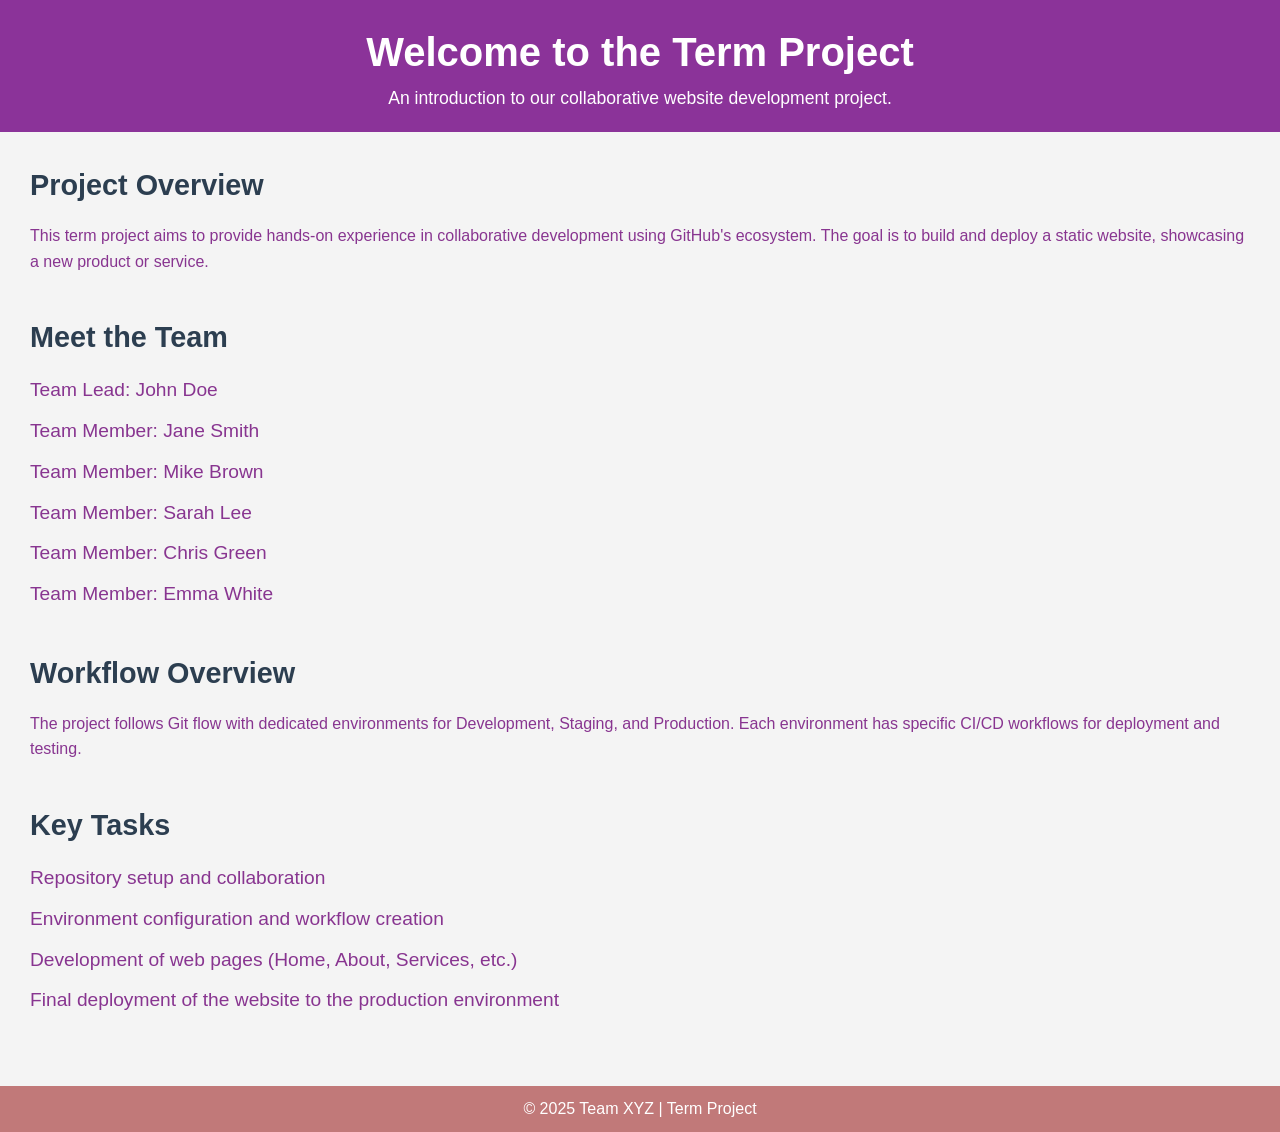
==== src/index.html @ 277859a3 "initial commit" ====
<!DOCTYPE html>
<html lang="en">
<head>
  <meta charset="UTF-8">
  <meta name="viewport" content="width=device-width, initial-scale=1.0">
  <meta http-equiv="X-UA-Compatible" content="ie=edge">
  <title>Term Project Introduction</title>
  <link rel="stylesheet" href="../styles/index.css">
</head>
<body>

  <header>
    <div class="container">
      <h1>Welcome to the Term Project</h1>
      <p>An introduction to our collaborative website development project.</p>
    </div>
    <nav>
      <ul>
         
         
      </ul>
  </nav>
  </header>

  <main>
    <section class="intro">
      <h2>Project Overview</h2>
      <p>This term project aims to provide hands-on experience in collaborative development using GitHub's ecosystem. The goal is to build and deploy a static website, showcasing a new product or service.</p>
    </section>

    <section class="team">
      <h2>Meet the Team</h2>
      <ul>
        <li>Team Lead: John Doe</li>
        <li>Team Member: Jane Smith</li>
        <li>Team Member: Mike Brown</li>
        <li>Team Member: Sarah Lee</li>
        <li>Team Member: Chris Green</li>
        <li>Team Member: Emma White</li>
      </ul>
    </section>

    <section class="workflow">
      <h2>Workflow Overview</h2>
      <p>The project follows Git flow with dedicated environments for Development, Staging, and Production. Each environment has specific CI/CD workflows for deployment and testing.</p>
    </section>

    <section class="tasks">
      <h2>Key Tasks</h2>
      <ul>
        <li>Repository setup and collaboration</li>
        <li>Environment configuration and workflow creation</li>
        <li>Development of web pages (Home, About, Services, etc.)</li>
        <li>Final deployment of the website to the production environment</li>
      </ul>
    </section>
  </main>

  <footer>
    <div class="container">
      <p>&copy; 2025 Team XYZ | Term Project</p>
    </div>
  </footer>

</body>
</html>
---- styles/index.css ----
/* General Reset */
* {
    margin: 0;
    padding: 0;
    box-sizing: border-box;
  }
  
  /* Body and Text Styles */
  body {
    font-family: Arial, sans-serif;
    line-height: 1.6;
    color: #883590;
    background-color: #f4f4f4;
  }
  
  /* Header Styling */
  header {
    background: #8b3399;
    color: #fff;
    padding: 20px 0;
  }
  
  header .container {
    text-align: center;
  }
  
  header h1 {
    font-size: 2.5rem;
  }
  
  header p {
    font-size: 1.1rem;
  }
  
  /* Main Content Styling */
  main {
    padding: 30px;
  }
  
  h2 {
    font-size: 1.8rem;
    margin-bottom: 15px;
    color: #2c3e50;
  }
  
  section {
    margin-bottom: 40px;
  }
  
  ul {
    list-style-type: none;
  }
  
  ul li {
    margin: 10px 0;
    font-size: 1.2rem;
  }
  
  /* Footer Styling */
  footer {
    background: #c17979;
    color: #fff;
    padding: 10px 0;
    text-align: center;
  }
  
  footer p {
    font-size: 1rem;
  }
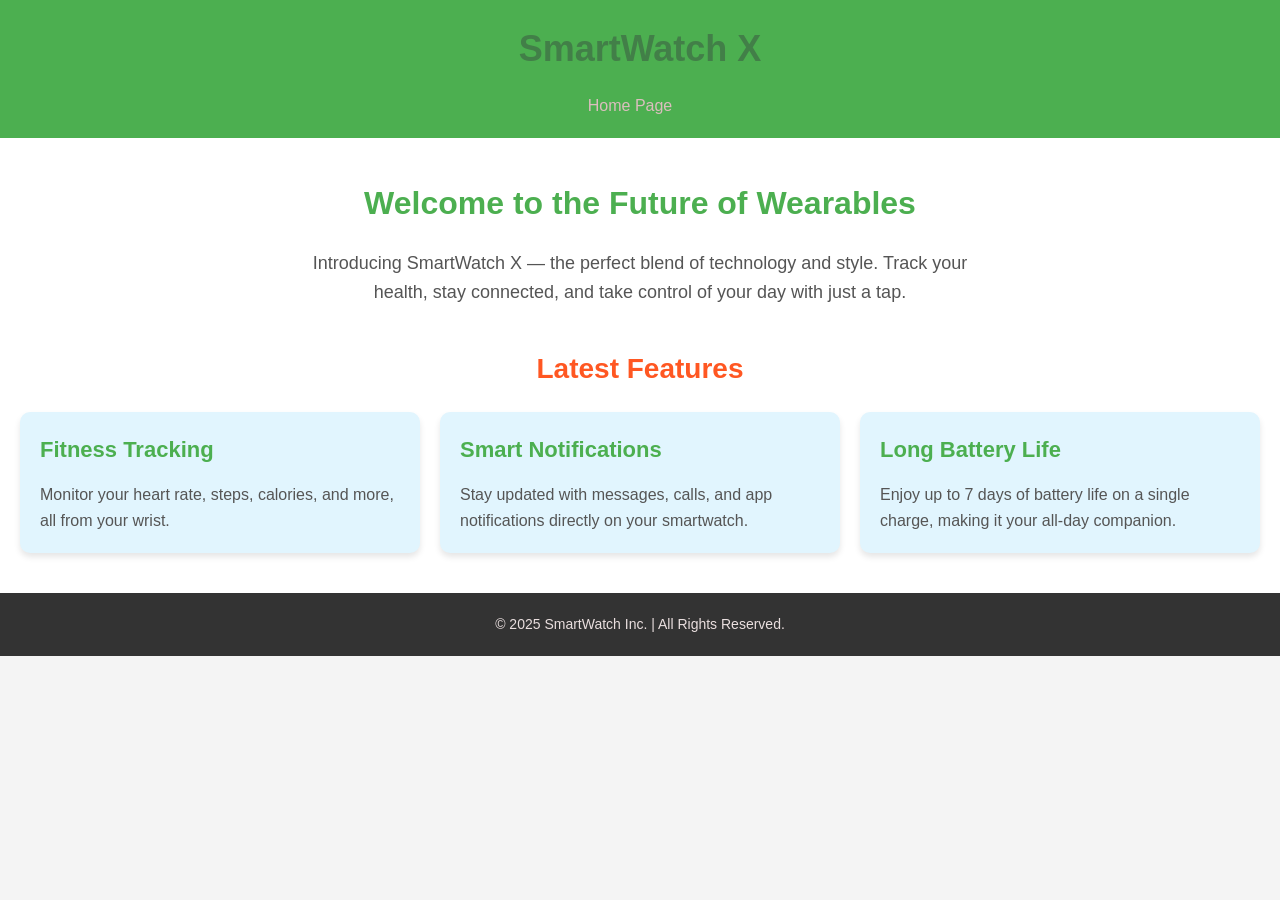
==== commit 5046fc49: "add home-page html and css files" ====
--- a/src/index.html
+++ b/src/index.html
@@ -1,66 +1,62 @@
 <!DOCTYPE html>
 <html lang="en">
+
 <head>
-  <meta charset="UTF-8">
-  <meta name="viewport" content="width=device-width, initial-scale=1.0">
-  <meta http-equiv="X-UA-Compatible" content="ie=edge">
-  <title>Term Project Introduction</title>
-  <link rel="stylesheet" href="../styles/index.css">
+    <meta charset="UTF-8">
+    <meta name="viewport" content="width=device-width, initial-scale=1.0">
+    <meta name="description" content="Introducing the SmartWatch X with the latest features and stylish design.">
+    <meta name="author" content="SmartWatch Inc.">
+    <title>SmartWatch X</title>
+    <link rel="stylesheet" href="../styles/index.css">
 </head>
+
 <body>
+    <header class="top-header">
+        <div class="container">
+            <h1>SmartWatch X</h1>
+            <nav>
+                <ul>
+                    <li><a href="home.html">Home Page</a></li>
+                    
+                </ul>
+            </nav>
+        </div>
+    </header>
 
-  <header>
-    <div class="container">
-      <h1>Welcome to the Term Project</h1>
-      <p>An introduction to our collaborative website development project.</p>
-    </div>
-    <nav>
-      <ul>
-         
-         
-      </ul>
-  </nav>
-  </header>
+    <main>
+        <section class="intro">
+            <div class="container">
+                <h2>Welcome to the Future of Wearables</h2>
+                <p>Introducing SmartWatch X — the perfect blend of technology and style. Track your health, stay connected, and take control of your day with just a tap.</p>
+            </div>
+        </section>
 
-  <main>
-    <section class="intro">
-      <h2>Project Overview</h2>
-      <p>This term project aims to provide hands-on experience in collaborative development using GitHub's ecosystem. The goal is to build and deploy a static website, showcasing a new product or service.</p>
-    </section>
+        <section class="latest-features">
+            <div class="container">
+                <h2>Latest Features</h2>
+                <div class="features">
+                    <article>
+                        <h3>Fitness Tracking</h3>
+                        <p>Monitor your heart rate, steps, calories, and more, all from your wrist.</p>
+                    </article>
+                    <article>
+                        <h3>Smart Notifications</h3>
+                        <p>Stay updated with messages, calls, and app notifications directly on your smartwatch.</p>
+                    </article>
+                    <article>
+                        <h3>Long Battery Life</h3>
+                        <p>Enjoy up to 7 days of battery life on a single charge, making it your all-day companion.</p>
+                    </article>
+                </div>
+            </div>
+        </section>
+    </main>
 
-    <section class="team">
-      <h2>Meet the Team</h2>
-      <ul>
-        <li>Team Lead: John Doe</li>
-        <li>Team Member: Jane Smith</li>
-        <li>Team Member: Mike Brown</li>
-        <li>Team Member: Sarah Lee</li>
-        <li>Team Member: Chris Green</li>
-        <li>Team Member: Emma White</li>
-      </ul>
-    </section>
+    <footer class="bottom-footer">
+        <div class="container">
+            <p>&copy; 2025 SmartWatch Inc. | All Rights Reserved.</p>
+        </div>
+    </footer>
+</body>
 
-    <section class="workflow">
-      <h2>Workflow Overview</h2>
-      <p>The project follows Git flow with dedicated environments for Development, Staging, and Production. Each environment has specific CI/CD workflows for deployment and testing.</p>
-    </section>
-
-    <section class="tasks">
-      <h2>Key Tasks</h2>
-      <ul>
-        <li>Repository setup and collaboration</li>
-        <li>Environment configuration and workflow creation</li>
-        <li>Development of web pages (Home, About, Services, etc.)</li>
-        <li>Final deployment of the website to the production environment</li>
-      </ul>
-    </section>
-  </main>
-
-  <footer>
-    <div class="container">
-      <p>&copy; 2025 Team XYZ | Term Project</p>
-    </div>
-  </footer>
-
-</body>
 </html>
--- a/styles/index.css
+++ b/styles/index.css
@@ -1,70 +1,126 @@
-/* General Reset */
+/* Reset default margins and paddings */
 * {
-    margin: 0;
-    padding: 0;
-    box-sizing: border-box;
-  }
-  
-  /* Body and Text Styles */
-  body {
-    font-family: Arial, sans-serif;
-    line-height: 1.6;
-    color: #883590;
-    background-color: #f4f4f4;
-  }
-  
-  /* Header Styling */
-  header {
-    background: #8b3399;
-    color: #fff;
-    padding: 20px 0;
-  }
-  
-  header .container {
-    text-align: center;
-  }
-  
-  header h1 {
-    font-size: 2.5rem;
-  }
-  
-  header p {
-    font-size: 1.1rem;
-  }
-  
-  /* Main Content Styling */
-  main {
-    padding: 30px;
-  }
-  
-  h2 {
-    font-size: 1.8rem;
-    margin-bottom: 15px;
-    color: #2c3e50;
-  }
-  
-  section {
-    margin-bottom: 40px;
-  }
-  
-  ul {
-    list-style-type: none;
-  }
-  
-  ul li {
-    margin: 10px 0;
-    font-size: 1.2rem;
-  }
-  
-  /* Footer Styling */
-  footer {
-    background: #c17979;
-    color: #fff;
-    padding: 10px 0;
-    text-align: center;
-  }
-  
-  footer p {
-    font-size: 1rem;
-  }
-  +  margin: 0;
+  padding: 0;
+  box-sizing: border-box;
+}
+
+/* Body styling */
+body {
+  font-family: 'Arial', sans-serif;
+  background-color: #f4f4f4;
+  color: #333;
+  line-height: 1.6;
+}
+
+/* Header (Top) Section */
+.top-header {
+  background-color: #4caf50; /* Green background */
+  color: rgb(66, 127, 72);
+  padding: 20px 0;
+  text-align: center; /* Center the heading */
+}
+
+.top-header .container {
+  width: 80%;
+  margin: 0 auto;
+}
+
+.top-header h1 {
+  font-size: 36px;
+}
+
+.top-header nav ul {
+  list-style-type: none;
+  display: inline-flex; /* Keep nav inline with the header */
+  margin-top: 15px;
+}
+
+.top-header nav ul li {
+  margin-right: 20px;
+}
+
+.top-header nav ul li a {
+  text-decoration: none;
+  color: rgb(219, 190, 190);
+  font-size: 16px;
+}
+
+/* Main content section */
+main {
+  background-color: #ffffff;
+  padding: 40px 20px;
+}
+
+/* Intro section */
+.intro {
+  text-align: center;
+  margin-bottom: 40px;
+}
+
+.intro h2 {
+  font-size: 32px;
+  color: #4caf50; /* Green color for the heading */
+  margin-bottom: 20px;
+}
+
+.intro p {
+  font-size: 18px;
+  color: #555;
+  max-width: 700px;
+  margin: 0 auto;
+}
+
+/* Features section */
+.latest-features {
+  margin-top: 40px;
+}
+
+.latest-features h2 {
+  font-size: 28px;
+  color: #ff5722; /* Orange color */
+  margin-bottom: 20px;
+  text-align: center;
+}
+
+.features {
+  display: flex;
+  justify-content: space-between;
+  gap: 20px;
+}
+
+.features article {
+  background-color: #e1f5fe;
+  border-radius: 10px;
+  padding: 20px;
+  flex: 1;
+  box-shadow: 0 4px 6px rgba(0, 0, 0, 0.1);
+}
+
+.features article h3 {
+  font-size: 22px;
+  color: #4caf50;
+  margin-bottom: 15px;
+}
+
+.features article p {
+  font-size: 16px;
+  color: #555;
+}
+
+/* Footer (Bottom) Section */
+.bottom-footer {
+  background-color: #333; /* Dark gray background */
+  color: rgb(234, 223, 223);
+  padding: 20px 0;
+  text-align: center;
+}
+
+.bottom-footer .container {
+  width: 80%;
+  margin: 0 auto;
+}
+
+.bottom-footer p {
+  font-size: 14px;
+}
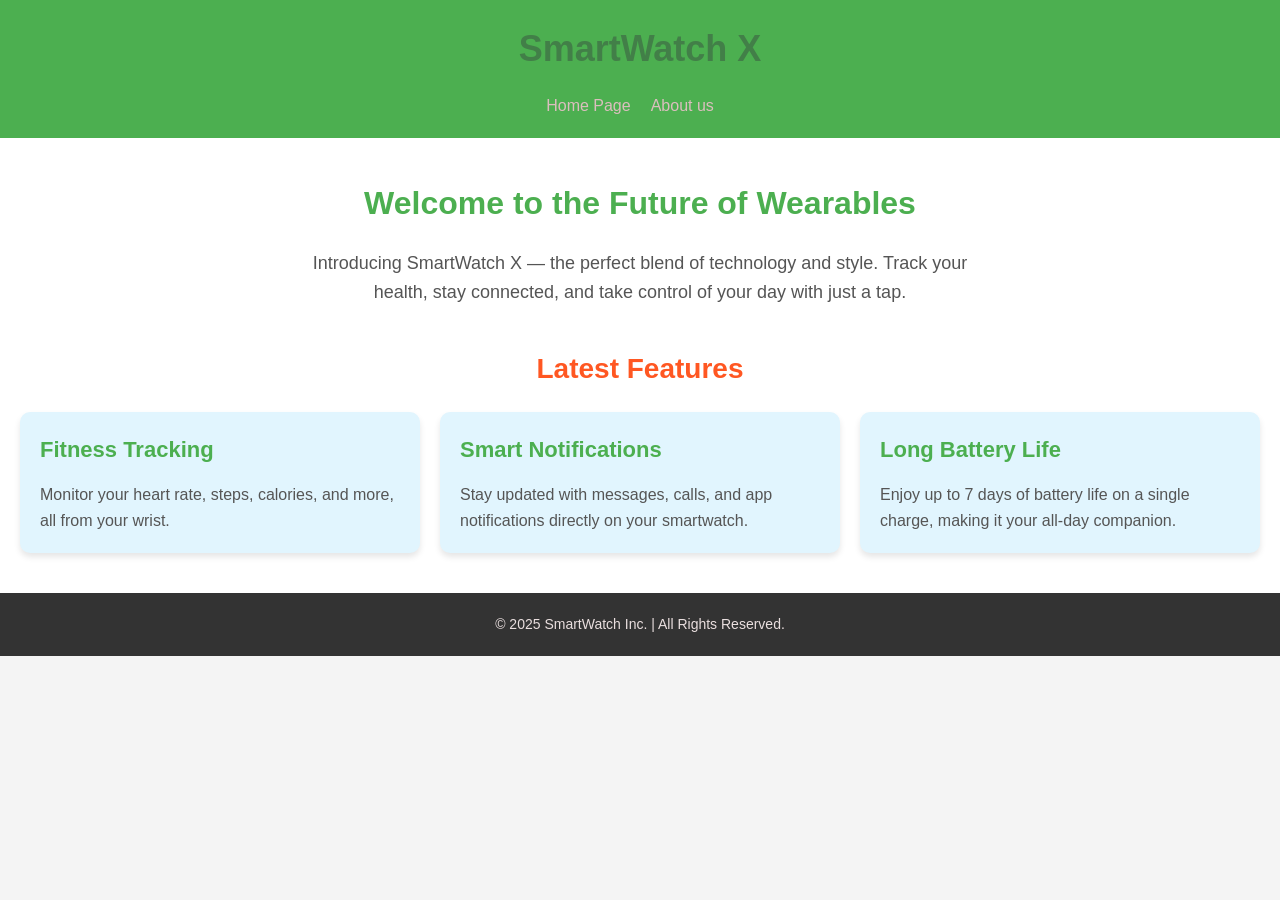
==== commit 2ee5c231: "add about-us html and css files" ====
--- a/src/index.html
+++ b/src/index.html
@@ -17,6 +17,7 @@
             <nav>
                 <ul>
                     <li><a href="home.html">Home Page</a></li>
+                    <li><a href="about.html">About us</a></li>
                     
                 </ul>
             </nav>
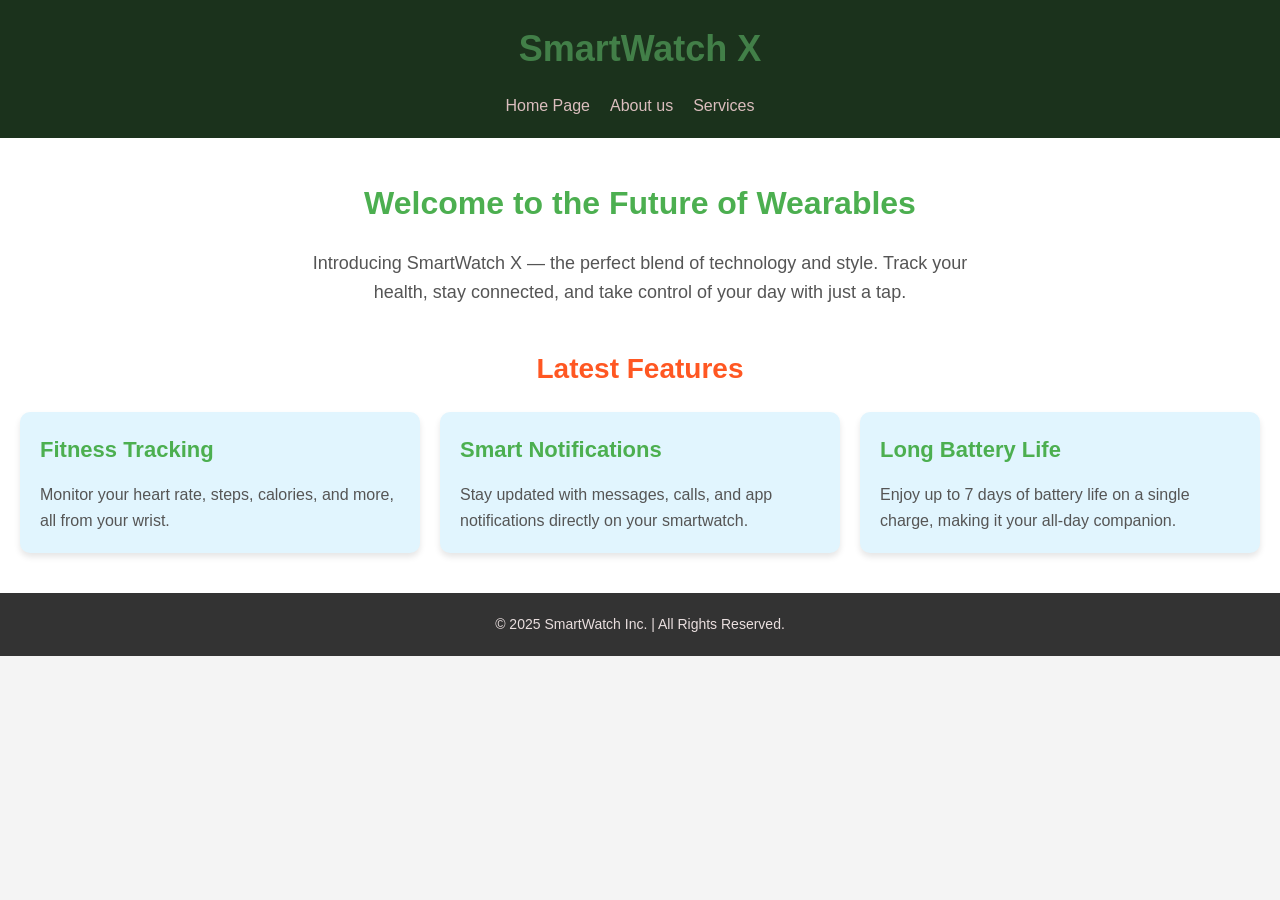
==== commit 50983693: "add services html and css files" ====
--- a/src/index.html
+++ b/src/index.html
@@ -18,6 +18,7 @@
                 <ul>
                     <li><a href="home.html">Home Page</a></li>
                     <li><a href="about.html">About us</a></li>
+                    <li><a href="services.html">Services</a></li>
                     
                 </ul>
             </nav>
--- a/styles/index.css
+++ b/styles/index.css
@@ -15,7 +15,7 @@
 
 /* Header (Top) Section */
 .top-header {
-  background-color: #4caf50; /* Green background */
+  background-color: #1b321c; /* Green background */
   color: rgb(66, 127, 72);
   padding: 20px 0;
   text-align: center; /* Center the heading */
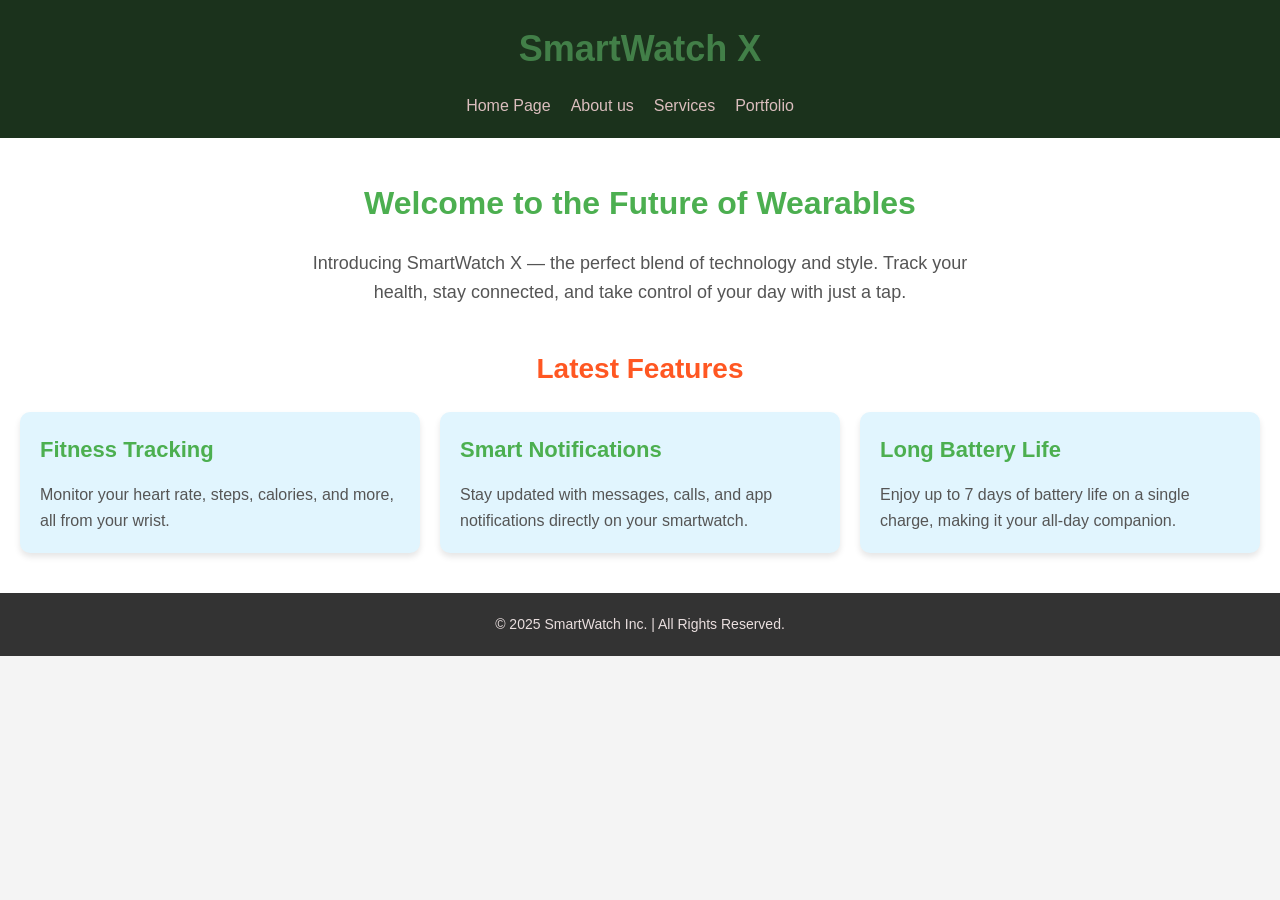
==== commit 9dc30a83: "add portfolio html and css files" ====
--- a/src/index.html
+++ b/src/index.html
@@ -19,6 +19,7 @@
                     <li><a href="home.html">Home Page</a></li>
                     <li><a href="about.html">About us</a></li>
                     <li><a href="services.html">Services</a></li>
+                    <li><a href="portfolio.html">Portfolio</a></li>
                     
                 </ul>
             </nav>
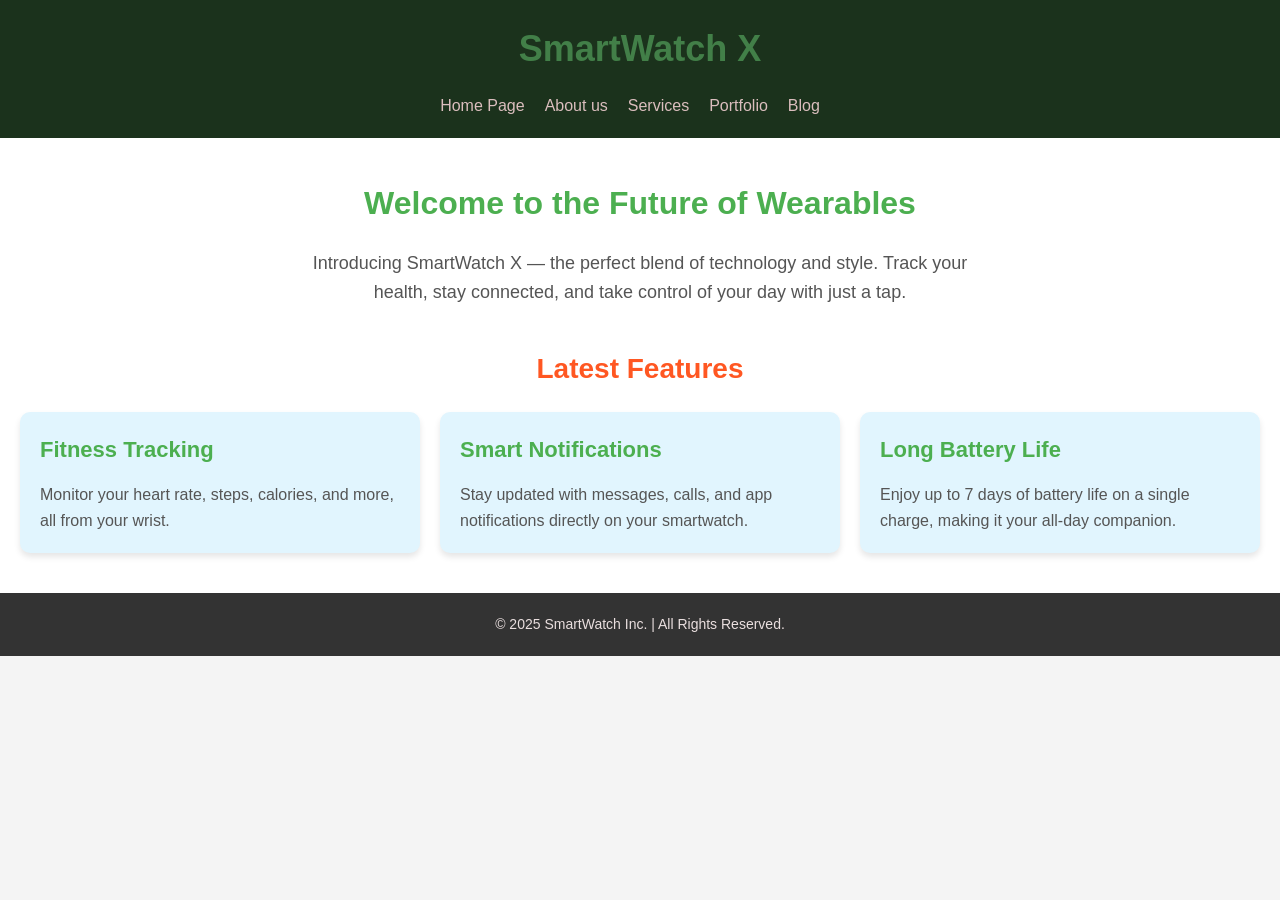
==== commit 3e1b0bc5: "add blog html and css files" ====
--- a/src/index.html
+++ b/src/index.html
@@ -20,6 +20,7 @@
                     <li><a href="about.html">About us</a></li>
                     <li><a href="services.html">Services</a></li>
                     <li><a href="portfolio.html">Portfolio</a></li>
+                    <li><a href="blog.html">Blog</a></li>
                     
                 </ul>
             </nav>
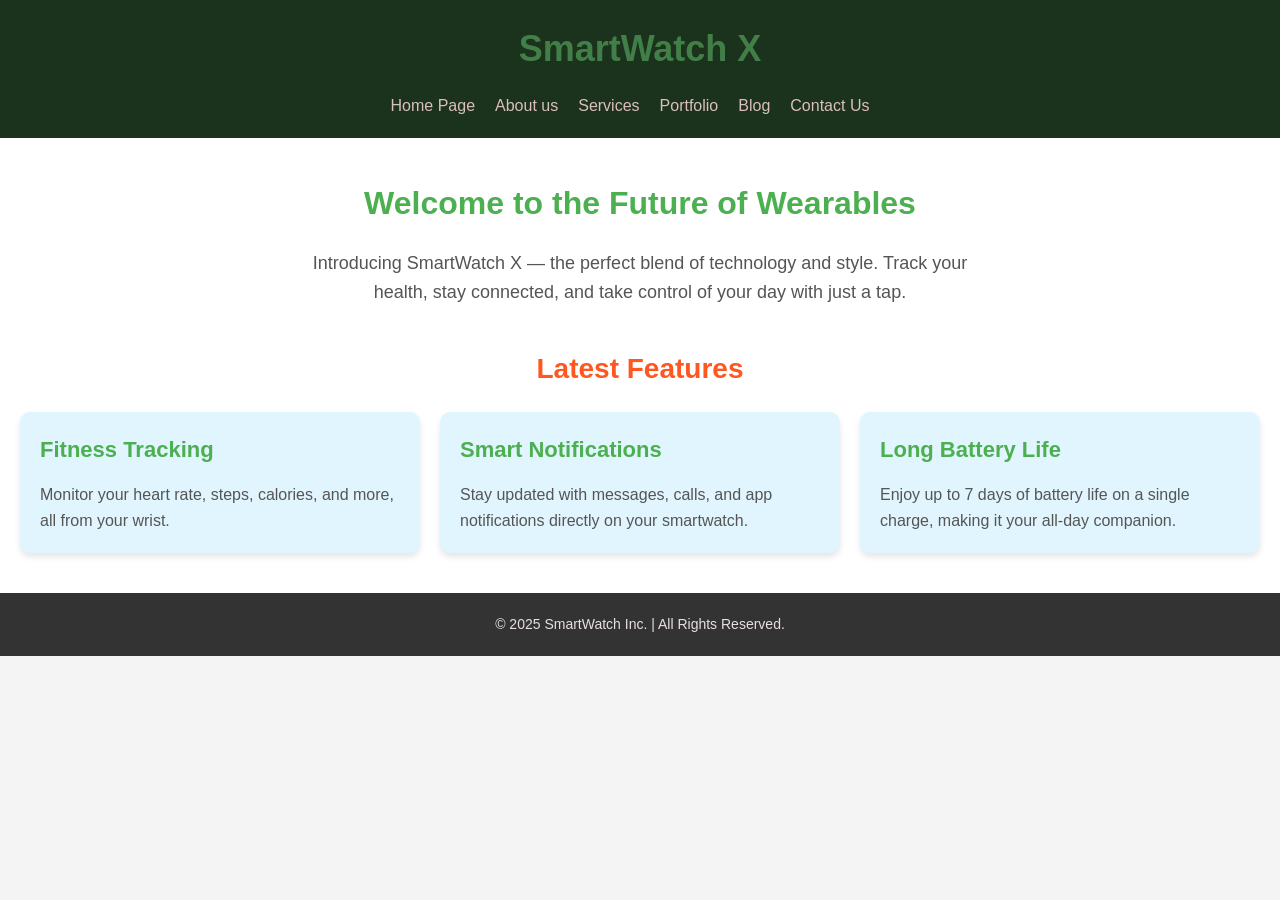
==== commit b56b8fc7: "add contact html and css files" ====
--- a/src/index.html
+++ b/src/index.html
@@ -21,6 +21,7 @@
                     <li><a href="services.html">Services</a></li>
                     <li><a href="portfolio.html">Portfolio</a></li>
                     <li><a href="blog.html">Blog</a></li>
+                    <li><a href="contact.html">Contact Us</a></li>
                     
                 </ul>
             </nav>
